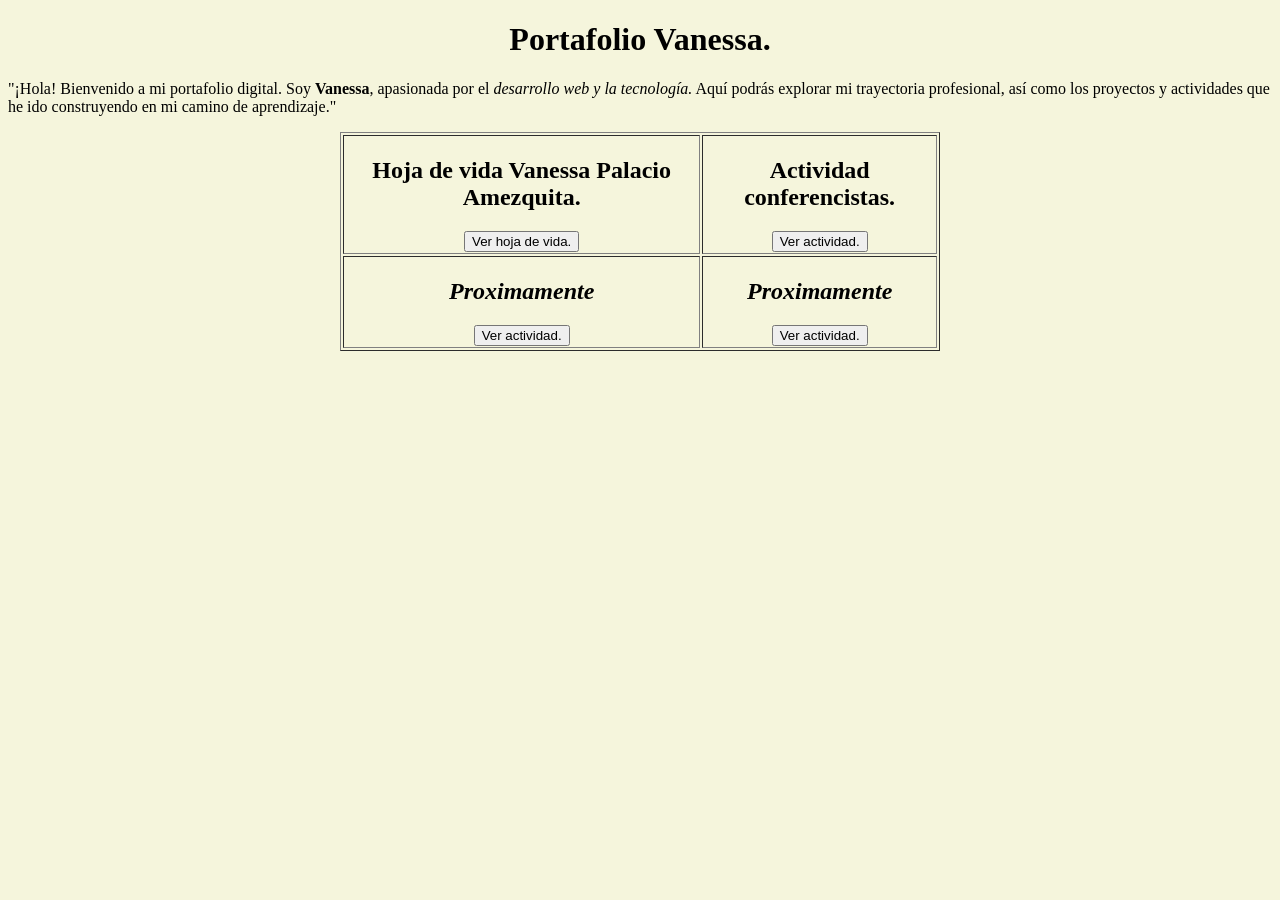
==== index.html @ 6fa64403 "feat: primer diseño portafolio" ====
<!DOCTYPE html>
<html lang="es">
<head>
    <meta charset="UTF-8">
    <meta name="viewport" content="width=device-width, initial-scale=1.0">
    <title>Portafolio</title>
</head>
<style>

</style>

<body style="background-color:beige;">
    <h1 style="text-align: center;">Portafolio Vanessa.</h1>
    <p>"¡Hola! Bienvenido a mi portafolio digital. Soy <strong>Vanessa</strong>, apasionada por el <em>desarrollo web y la tecnología.</em> Aquí podrás explorar mi trayectoria profesional, así como los proyectos y actividades que he ido construyendo en mi camino de aprendizaje."</p>
    
    <table border="1" align="center" style="width: 600px; text-align: center;">
        <tr>
            <td><h2>Hoja de vida Vanessa Palacio Amezquita.</h2><a href="file:///C:/Users/Acer/Desktop/hoja-de-vida/index.html"><button>Ver hoja de vida.</button></a></td>
            <td><h2>Actividad conferencistas.</h2><a href="https://vane-amez.github.io/Actividad-conferencistas/"><button>Ver actividad.</button></a></td>
        </tr>
        <tr>
            <td><h2><em>Proximamente</em></h2><a href=""><button>Ver actividad.</button></a></td>
            <td><h2><em>Proximamente</em></h2><a href=""><button>Ver actividad.</button></a></td>
        </tr>
    </table>

</body>
</html>
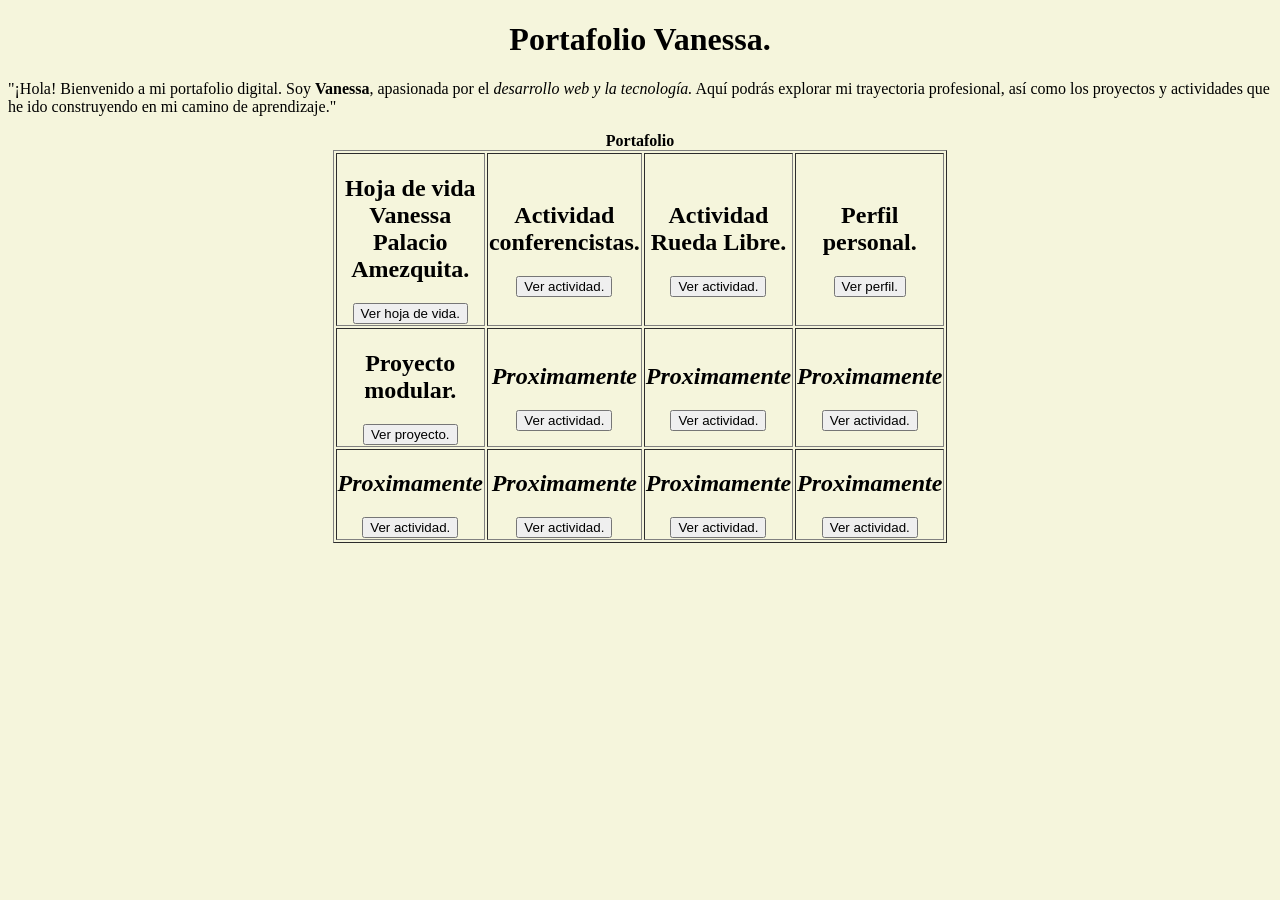
==== commit 7b790355: "feat: actualización items portafolio" ====
--- a/index.html
+++ b/index.html
@@ -14,11 +14,22 @@
     <p>"¡Hola! Bienvenido a mi portafolio digital. Soy <strong>Vanessa</strong>, apasionada por el <em>desarrollo web y la tecnología.</em> Aquí podrás explorar mi trayectoria profesional, así como los proyectos y actividades que he ido construyendo en mi camino de aprendizaje."</p>
     
     <table border="1" align="center" style="width: 600px; text-align: center;">
+        <caption><strong>Portafolio</strong></caption>
         <tr>
-            <td><h2>Hoja de vida Vanessa Palacio Amezquita.</h2><a href="file:///C:/Users/Acer/Desktop/hoja-de-vida/index.html"><button>Ver hoja de vida.</button></a></td>
+            <td><h2>Hoja de vida Vanessa Palacio Amezquita.</h2><a href="https://github.com/vane-amez/hoja-de-vida"><button>Ver hoja de vida.</button></a></td>
             <td><h2>Actividad conferencistas.</h2><a href="https://vane-amez.github.io/Actividad-conferencistas/"><button>Ver actividad.</button></a></td>
+            <td><h2>Actividad Rueda Libre.</h2><a href="https://github.com/vane-amez/rueda-libre"><button>Ver actividad.</button></a></td>
+            <td><h2>Perfil personal.</h2><a href="https://github.com/vane-amez/rueda-libre"><button>Ver perfil.</button></a></td>
         </tr>
         <tr>
+            <td><h2>Proyecto modular.</h2><a href="https://github.com/vane-amez/proyecto-modular"><button>Ver proyecto.</button></a></td>
+            <td><h2><em>Proximamente</em></h2><a href=""><button>Ver actividad.</button></a></td>
+            <td><h2><em>Proximamente</em></h2><a href=""><button>Ver actividad.</button></a></td>
+            <td><h2><em>Proximamente</em></h2><a href=""><button>Ver actividad.</button></a></td>
+        </tr>
+         <tr>
+            <td><h2><em>Proximamente</em></h2><a href=""><button>Ver actividad.</button></a></td>
+            <td><h2><em>Proximamente</em></h2><a href=""><button>Ver actividad.</button></a></td>
             <td><h2><em>Proximamente</em></h2><a href=""><button>Ver actividad.</button></a></td>
             <td><h2><em>Proximamente</em></h2><a href=""><button>Ver actividad.</button></a></td>
         </tr>
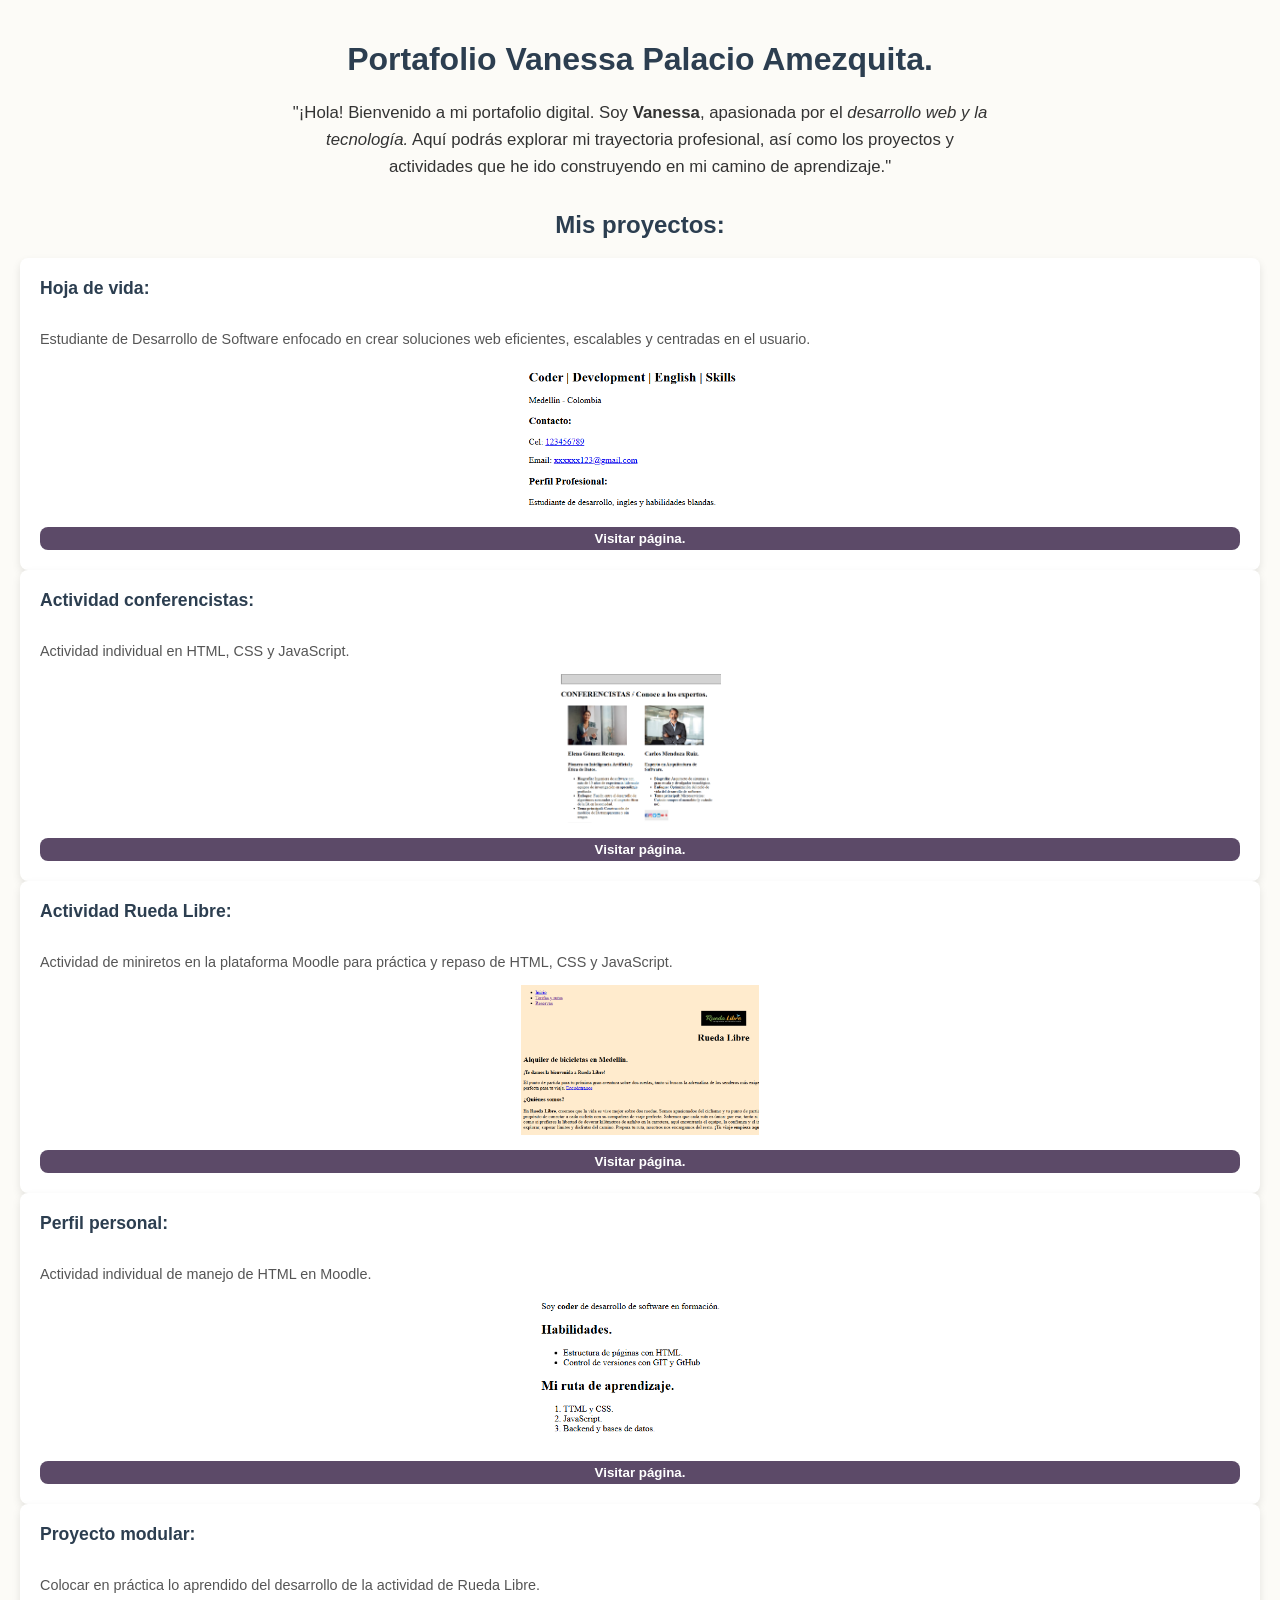
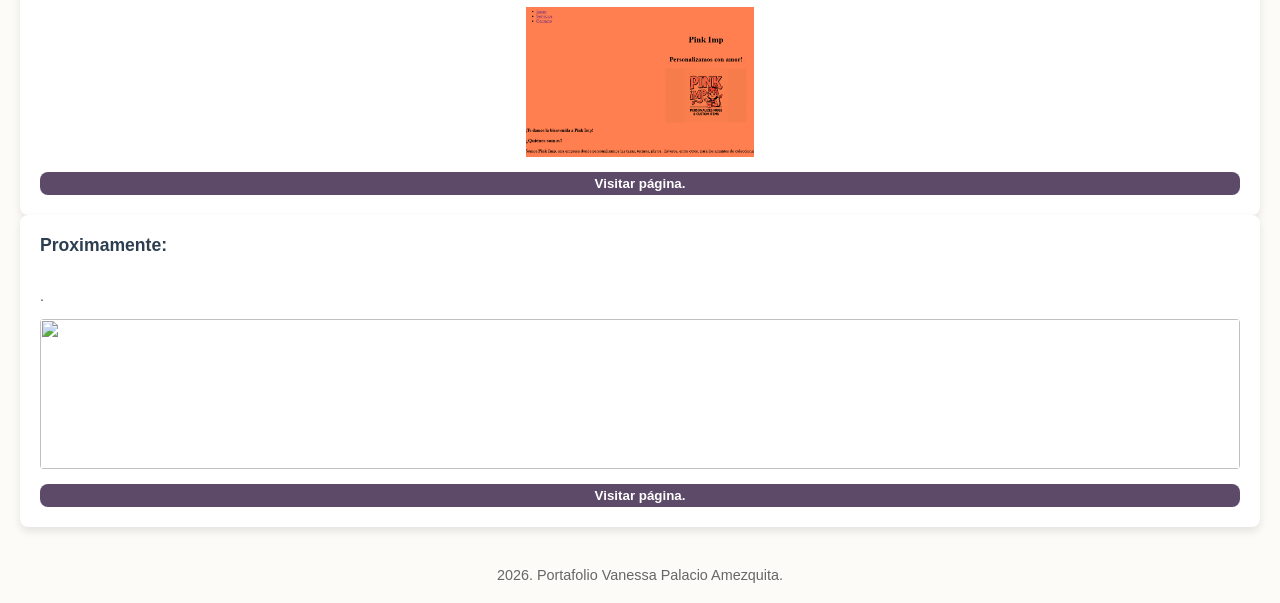
==== commit 633672f1: "feat: se cambia la tabla para incorporar adaptación tanto a pantallas de computadoras como a celular" ====
--- a/index.html
+++ b/index.html
@@ -4,36 +4,60 @@
     <meta charset="UTF-8">
     <meta name="viewport" content="width=device-width, initial-scale=1.0">
     <title>Portafolio</title>
+    <link rel="stylesheet" href="./styles.css">
 </head>
-<style>
 
-</style>
+<body>
+    <h1>Portafolio Vanessa Palacio Amezquita.</h1>
+    <p class="descripcion">"¡Hola! Bienvenido a mi portafolio digital. Soy <strong>Vanessa</strong>, apasionada por el <em>desarrollo web y la tecnología.</em> Aquí podrás explorar mi trayectoria profesional, así como los proyectos y actividades que he ido construyendo en mi camino de aprendizaje."</p>
+    <h2>Mis proyectos:</h2>
 
-<body style="background-color:beige;">
-    <h1 style="text-align: center;">Portafolio Vanessa.</h1>
-    <p>"¡Hola! Bienvenido a mi portafolio digital. Soy <strong>Vanessa</strong>, apasionada por el <em>desarrollo web y la tecnología.</em> Aquí podrás explorar mi trayectoria profesional, así como los proyectos y actividades que he ido construyendo en mi camino de aprendizaje."</p>
-    
-    <table border="1" align="center" style="width: 600px; text-align: center;">
-        <caption><strong>Portafolio</strong></caption>
-        <tr>
-            <td><h2>Hoja de vida Vanessa Palacio Amezquita.</h2><a href="https://github.com/vane-amez/hoja-de-vida"><button>Ver hoja de vida.</button></a></td>
-            <td><h2>Actividad conferencistas.</h2><a href="https://vane-amez.github.io/Actividad-conferencistas/"><button>Ver actividad.</button></a></td>
-            <td><h2>Actividad Rueda Libre.</h2><a href="https://github.com/vane-amez/rueda-libre"><button>Ver actividad.</button></a></td>
-            <td><h2>Perfil personal.</h2><a href="https://github.com/vane-amez/rueda-libre"><button>Ver perfil.</button></a></td>
-        </tr>
-        <tr>
-            <td><h2>Proyecto modular.</h2><a href="https://github.com/vane-amez/proyecto-modular"><button>Ver proyecto.</button></a></td>
-            <td><h2><em>Proximamente</em></h2><a href=""><button>Ver actividad.</button></a></td>
-            <td><h2><em>Proximamente</em></h2><a href=""><button>Ver actividad.</button></a></td>
-            <td><h2><em>Proximamente</em></h2><a href=""><button>Ver actividad.</button></a></td>
-        </tr>
-         <tr>
-            <td><h2><em>Proximamente</em></h2><a href=""><button>Ver actividad.</button></a></td>
-            <td><h2><em>Proximamente</em></h2><a href=""><button>Ver actividad.</button></a></td>
-            <td><h2><em>Proximamente</em></h2><a href=""><button>Ver actividad.</button></a></td>
-            <td><h2><em>Proximamente</em></h2><a href=""><button>Ver actividad.</button></a></td>
-        </tr>
-    </table>
+    <div class= "portafolio">
+
+        <div class="tarjeta">
+            <h3>Hoja de vida:</h3>
+            <p>Estudiante de Desarrollo de Software enfocado en crear soluciones web eficientes, escalables y centradas en el usuario.</p>
+            <img src="./img/hoja-de-vida.PNG" alt="hojadevida">
+            <a href="https://github.com/vane-amez/hoja-de-vida" target="_blank"><button>Visitar página.</button></a>
+        </div>
+
+        <div class="tarjeta">
+            <h3>Actividad conferencistas:</h3>
+            <p>Actividad individual en HTML, CSS y JavaScript.</p>
+            <img src="./img/conferencistas.PNG" alt="conferencistas">
+            <a href="https://vane-amez.github.io/Actividad-conferencistas/" target="_blank"><button>Visitar página.</button></a>
+        </div>
+        
+        <div class="tarjeta">
+            <h3>Actividad Rueda Libre:</h3>
+            <p>Actividad de miniretos en la plataforma Moodle para práctica y repaso de HTML, CSS y JavaScript.</p>
+            <img src="./img/rueda-libre.PNG" alt="ruedalibre">
+            <a href="https://github.com/vane-amez/rueda-libre" target="_blank"><button>Visitar página.</button></a>
+        </div>
+
+        <div class="tarjeta">
+            <h3>Perfil personal:</h3>
+            <p>Actividad individual de manejo de HTML en Moodle.</p>
+            <img src="./img/perfil.PNG" alt="perfil">
+            <a href="https://github.com/vane-amez/perfil-personal" target="_blank"><button>Visitar página.</button></a>
+        </div>
+
+        <div class="tarjeta">
+            <h3>Proyecto modular:</h3>
+            <p>Colocar en práctica lo aprendido del desarrollo de la actividad de Rueda Libre.</p>
+            <img src="./img/proyecto-modular.PNG" alt="proyecto">
+            <a href="https://github.com/vane-amez/proyecto-modular" target="_blank"><button>Visitar página.</button></a>
+        </div>
+
+        <div class="tarjeta">
+            <h3>Proximamente:</h3>
+            <p>.</p>
+            <img src="" alt="">
+            <a href="" target="_blank"><button>Visitar página.</button></a>
+        </div>
+
+    </div>
+    <footer>2026. Portafolio Vanessa Palacio Amezquita.</footer>
 
 </body>
 </html>
--- a/styles.css
+++ b/styles.css
@@ -0,0 +1,80 @@
+body {
+    background-color: #fcfbf7; 
+    font-family: Arial, sans-serif;
+    color: #333;
+    margin: 0;
+    padding: 20px;
+}
+h1 {
+    text-align: center;
+     color: #2c3e50;
+}
+h2 {
+    text-align: center;
+    color: #2c3e50;
+}
+.descripcion {
+    max-width: 700px;
+    margin: 0 auto 30px auto;
+    text-align: center;
+    line-height: 1.6;
+    font-size: 1.05rem;
+}
+.portfolio {
+    display: grid;
+    grid-template-columns: repeat(auto-fit, minmax(240px, 1fr));
+    gap: 20px;
+    max-width: 1100px;
+    margin: 0 auto;
+}
+.tarjeta {
+    background-color: white;
+    border-radius: 8px;
+    border: #5c4a68;
+    padding: 20px;
+    box-shadow: 0 4px 8px rgba(0, 0, 0, 0.1);
+    display: flex;
+    flex-direction: column;
+    justify-content: space-between;
+}
+.tarjeta h3 {
+    margin-top: 0;
+    font-size: 1.1rem;
+    color: #2c3e50;
+}
+.tarjeta p {
+    font-size: 0.9rem;
+    color: #555;
+    flex-grow: 1;
+}
+.tarjeta img {
+    width: 100%;
+    height: 150px;
+    object-fit: contain;
+    border-radius: 4px;
+    margin-bottom: 15px;
+}
+.tarjeta a {
+    text-decoration: none;
+    margin-top: auto;
+}
+.tarjeta button {
+    width: 100%;
+    background-color: #5c4a68;
+    color: white;
+    border: none;
+    padding: 4px;
+    border-radius: 8px;
+    cursor: pointer;
+    font-weight: bold;
+    transition: background 0.3s;
+}
+.tarjeta button:hover {
+    background-color: #2d3748;
+}
+footer {
+    text-align: center;
+    margin-top: 40px;
+    font-size: 0.9rem;
+    color: #666;
+}
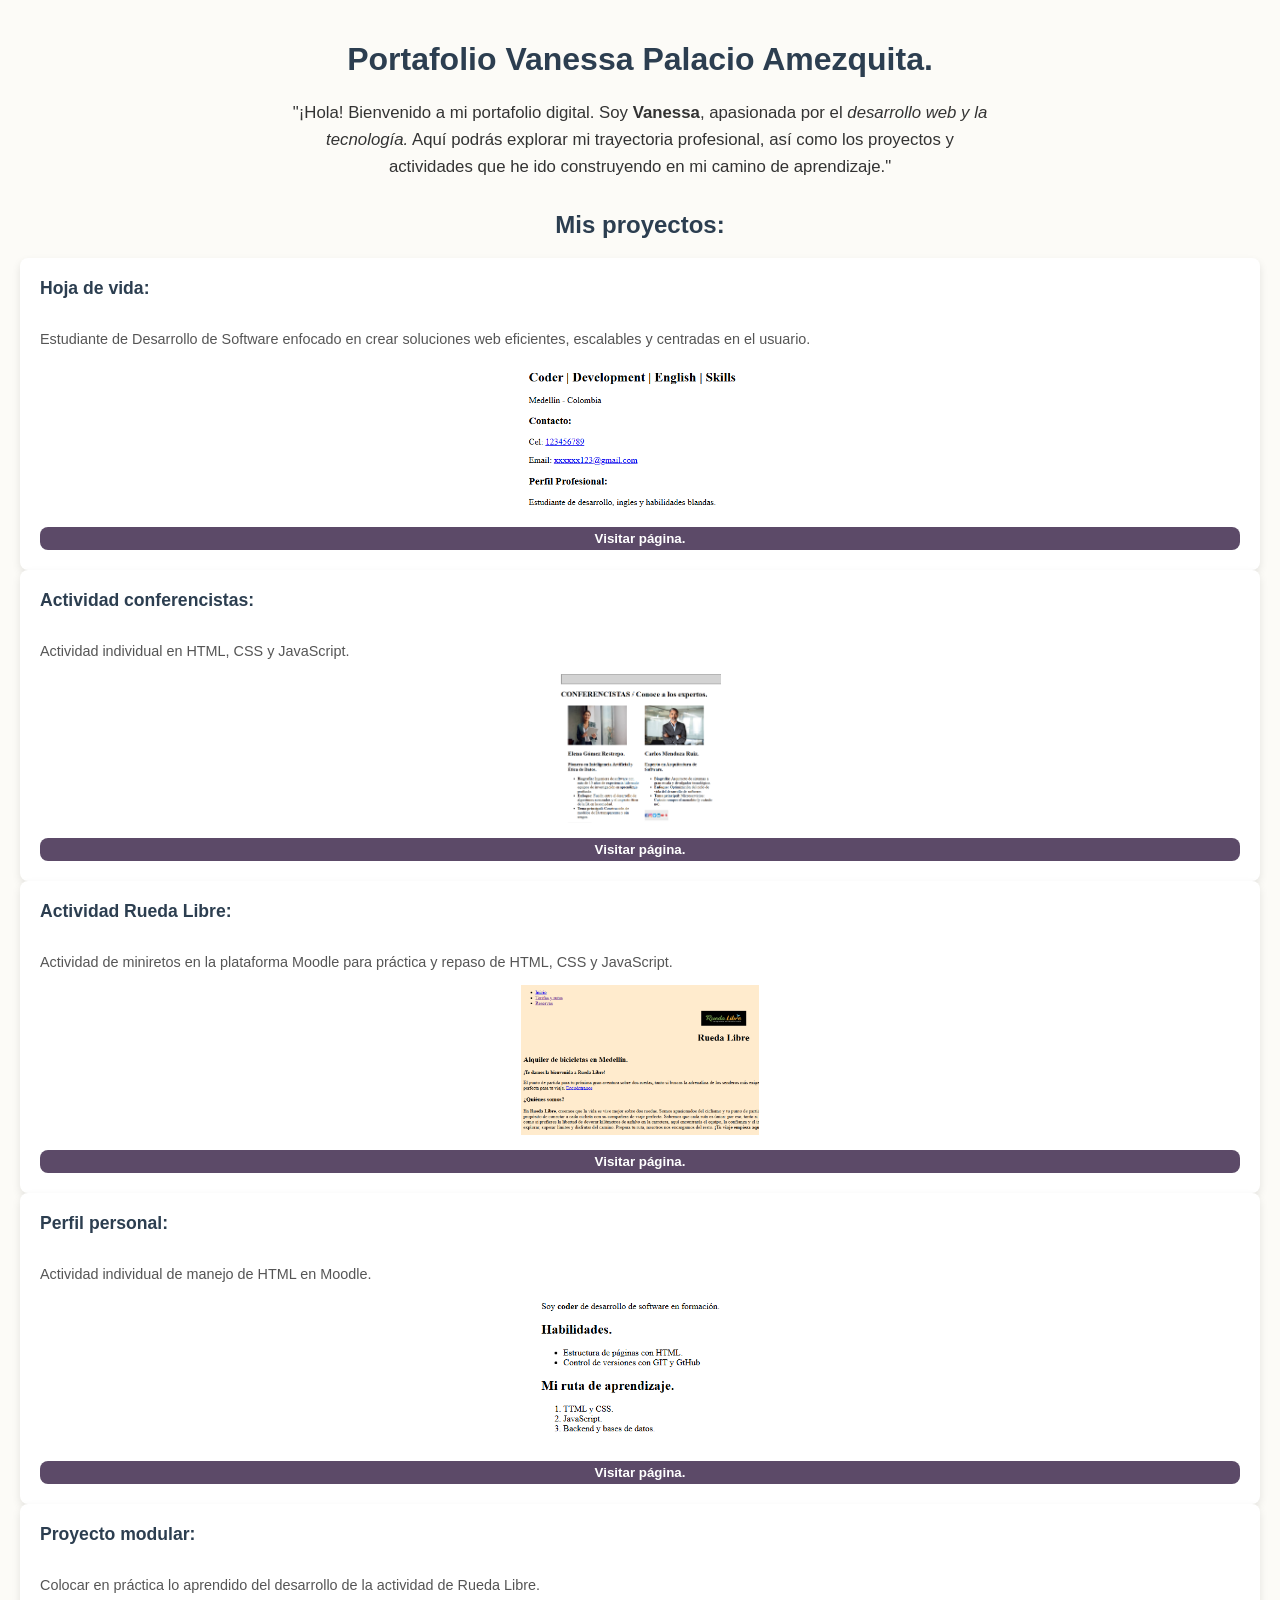
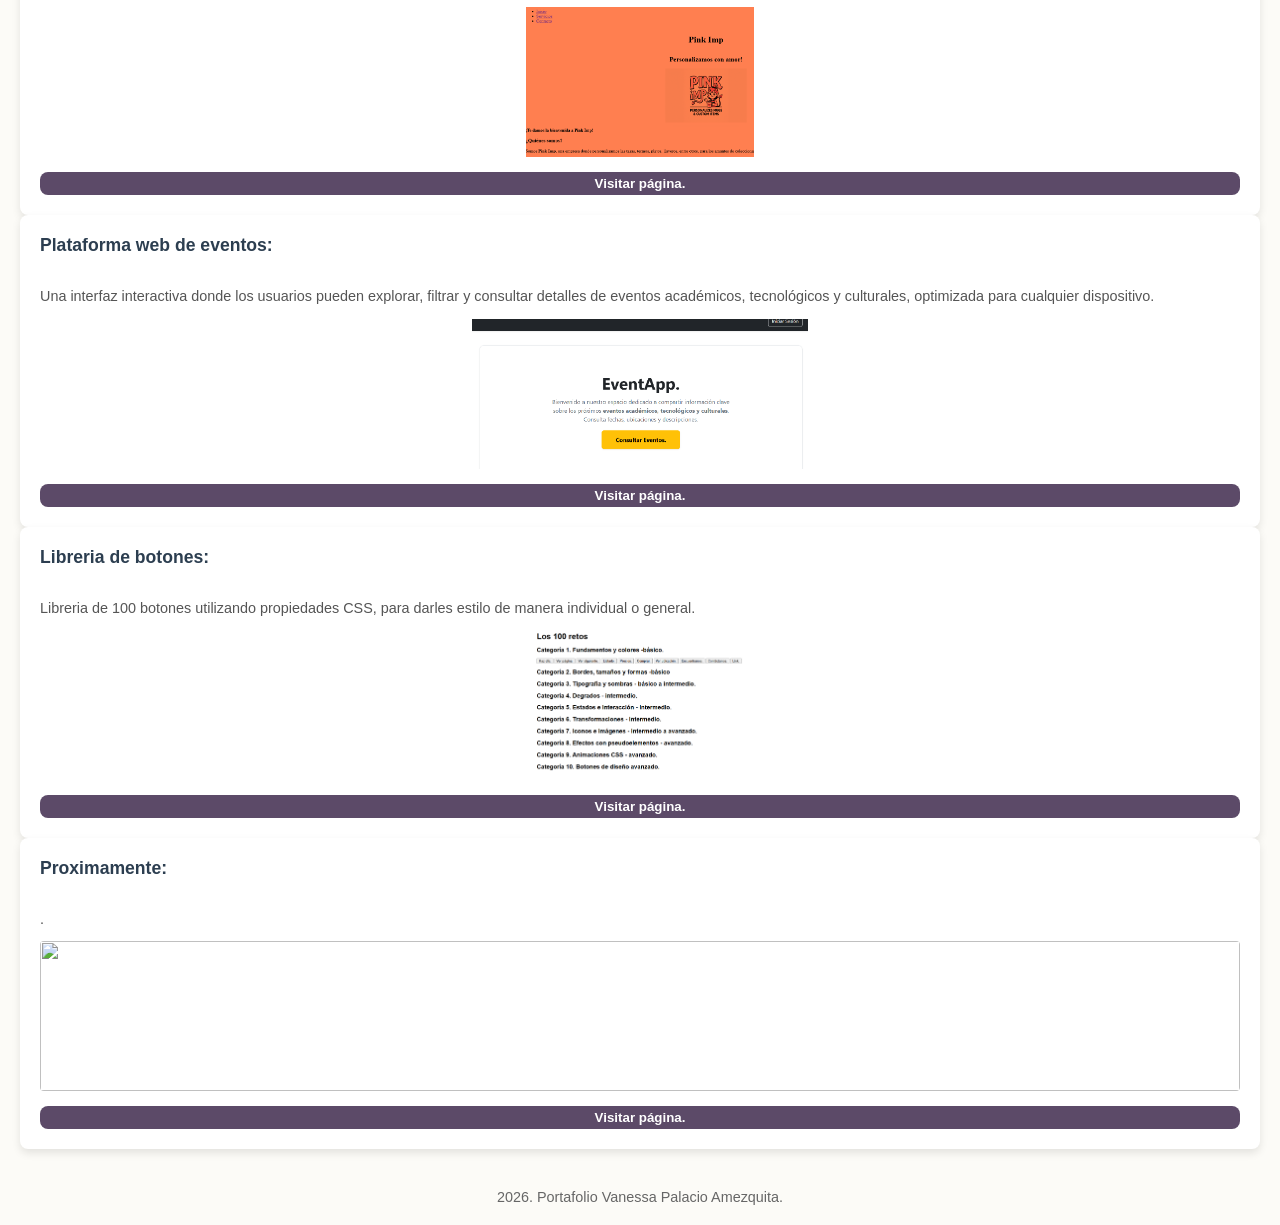
==== commit e311fbd1: "feat: se agrega la actividad plataforma web de eventos y la libreria de botones." ====
--- a/index.html
+++ b/index.html
@@ -17,36 +17,50 @@
         <div class="tarjeta">
             <h3>Hoja de vida:</h3>
             <p>Estudiante de Desarrollo de Software enfocado en crear soluciones web eficientes, escalables y centradas en el usuario.</p>
-            <img src="./img/hoja-de-vida.PNG" alt="hojadevida">
-            <a href="https://github.com/vane-amez/hoja-de-vida" target="_blank"><button>Visitar página.</button></a>
+            <img src="./img/hoja-de-vida.PNG" alt="foto hoja de vida">
+            <a href="https://vane-amez.github.io/hoja-de-vida/" target="_blank"><button>Visitar página.</button></a>
         </div>
 
         <div class="tarjeta">
             <h3>Actividad conferencistas:</h3>
             <p>Actividad individual en HTML, CSS y JavaScript.</p>
-            <img src="./img/conferencistas.PNG" alt="conferencistas">
+            <img src="./img/conferencistas.PNG" alt="foto actividad conferencistas">
             <a href="https://vane-amez.github.io/Actividad-conferencistas/" target="_blank"><button>Visitar página.</button></a>
         </div>
         
         <div class="tarjeta">
             <h3>Actividad Rueda Libre:</h3>
             <p>Actividad de miniretos en la plataforma Moodle para práctica y repaso de HTML, CSS y JavaScript.</p>
-            <img src="./img/rueda-libre.PNG" alt="ruedalibre">
-            <a href="https://github.com/vane-amez/rueda-libre" target="_blank"><button>Visitar página.</button></a>
+            <img src="./img/rueda-libre.PNG" alt="foto actividad rueda libre">
+            <a href="https://vane-amez.github.io/rueda-libre/" target="_blank"><button>Visitar página.</button></a>
         </div>
 
         <div class="tarjeta">
             <h3>Perfil personal:</h3>
             <p>Actividad individual de manejo de HTML en Moodle.</p>
-            <img src="./img/perfil.PNG" alt="perfil">
-            <a href="https://github.com/vane-amez/perfil-personal" target="_blank"><button>Visitar página.</button></a>
+            <img src="./img/perfil.PNG" alt="foto actividad mi perfil">
+            <a href="https://vane-amez.github.io/perfil-personal/" target="_blank"><button>Visitar página.</button></a>
         </div>
 
         <div class="tarjeta">
             <h3>Proyecto modular:</h3>
             <p>Colocar en práctica lo aprendido del desarrollo de la actividad de Rueda Libre.</p>
-            <img src="./img/proyecto-modular.PNG" alt="proyecto">
-            <a href="https://github.com/vane-amez/proyecto-modular" target="_blank"><button>Visitar página.</button></a>
+            <img src="./img/proyecto-modular.PNG" alt="foto proyecto modular">
+            <a href="https://vane-amez.github.io/proyecto-modular/" target="_blank"><button>Visitar página.</button></a>
+        </div>
+
+        <div class="tarjeta">
+            <h3>Plataforma web de eventos:</h3>
+            <p>Una interfaz interactiva donde los usuarios pueden explorar, filtrar y consultar detalles de eventos académicos, tecnológicos y culturales, optimizada para cualquier dispositivo.</p>
+            <img src="./img/plataforma-web-eventos.PNG" alt="foto plataforma web de eventos">
+            <a href="https://vane-amez.github.io/plataforma-web-de-eventos/" target="_blank"><button>Visitar página.</button></a>
+        </div>
+
+        <div class="tarjeta">
+            <h3>Libreria de botones:</h3>
+            <p>Libreria de 100 botones utilizando propiedades CSS, para darles estilo de manera individual o general.</p>
+            <img src="./img/botones.PNG" alt="foto actividad libreria de botones">
+            <a href="https://vane-amez.github.io/libreria-botones/" target="_blank"><button>Visitar página.</button></a>
         </div>
 
         <div class="tarjeta">
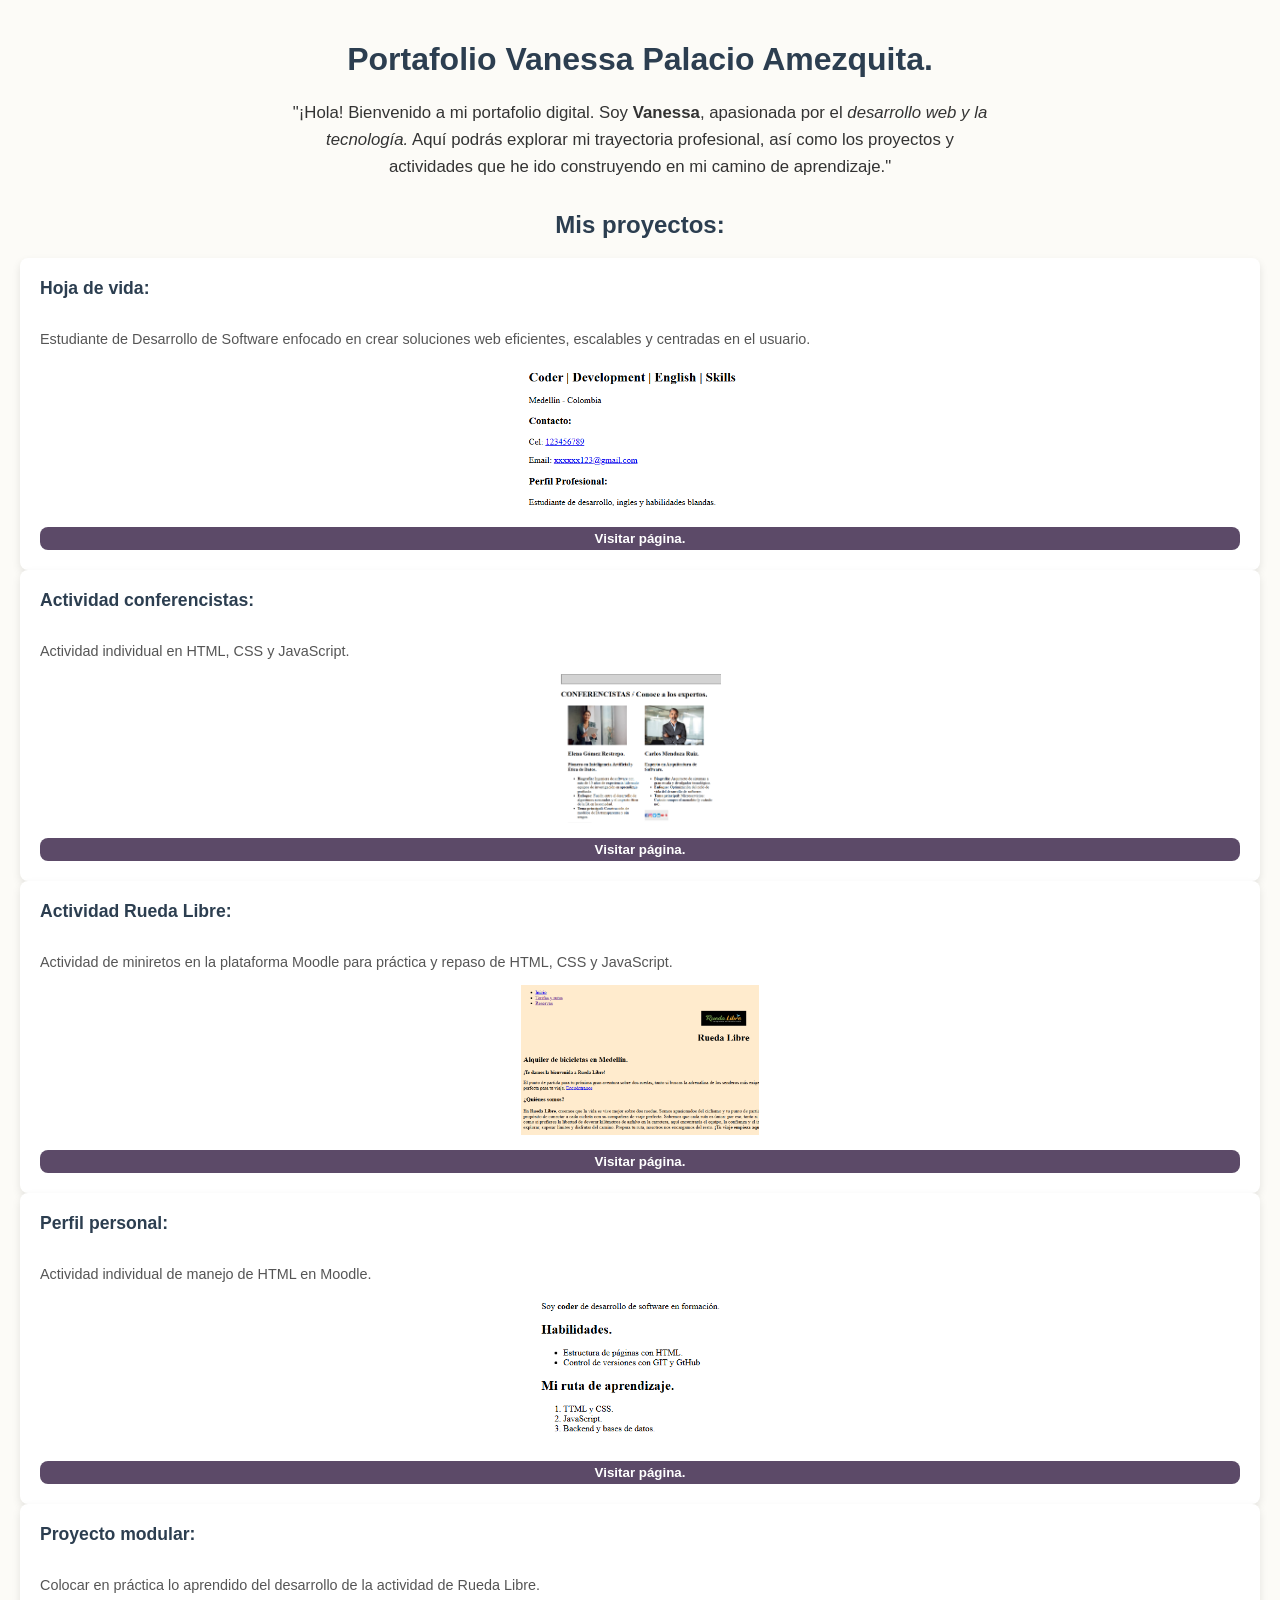
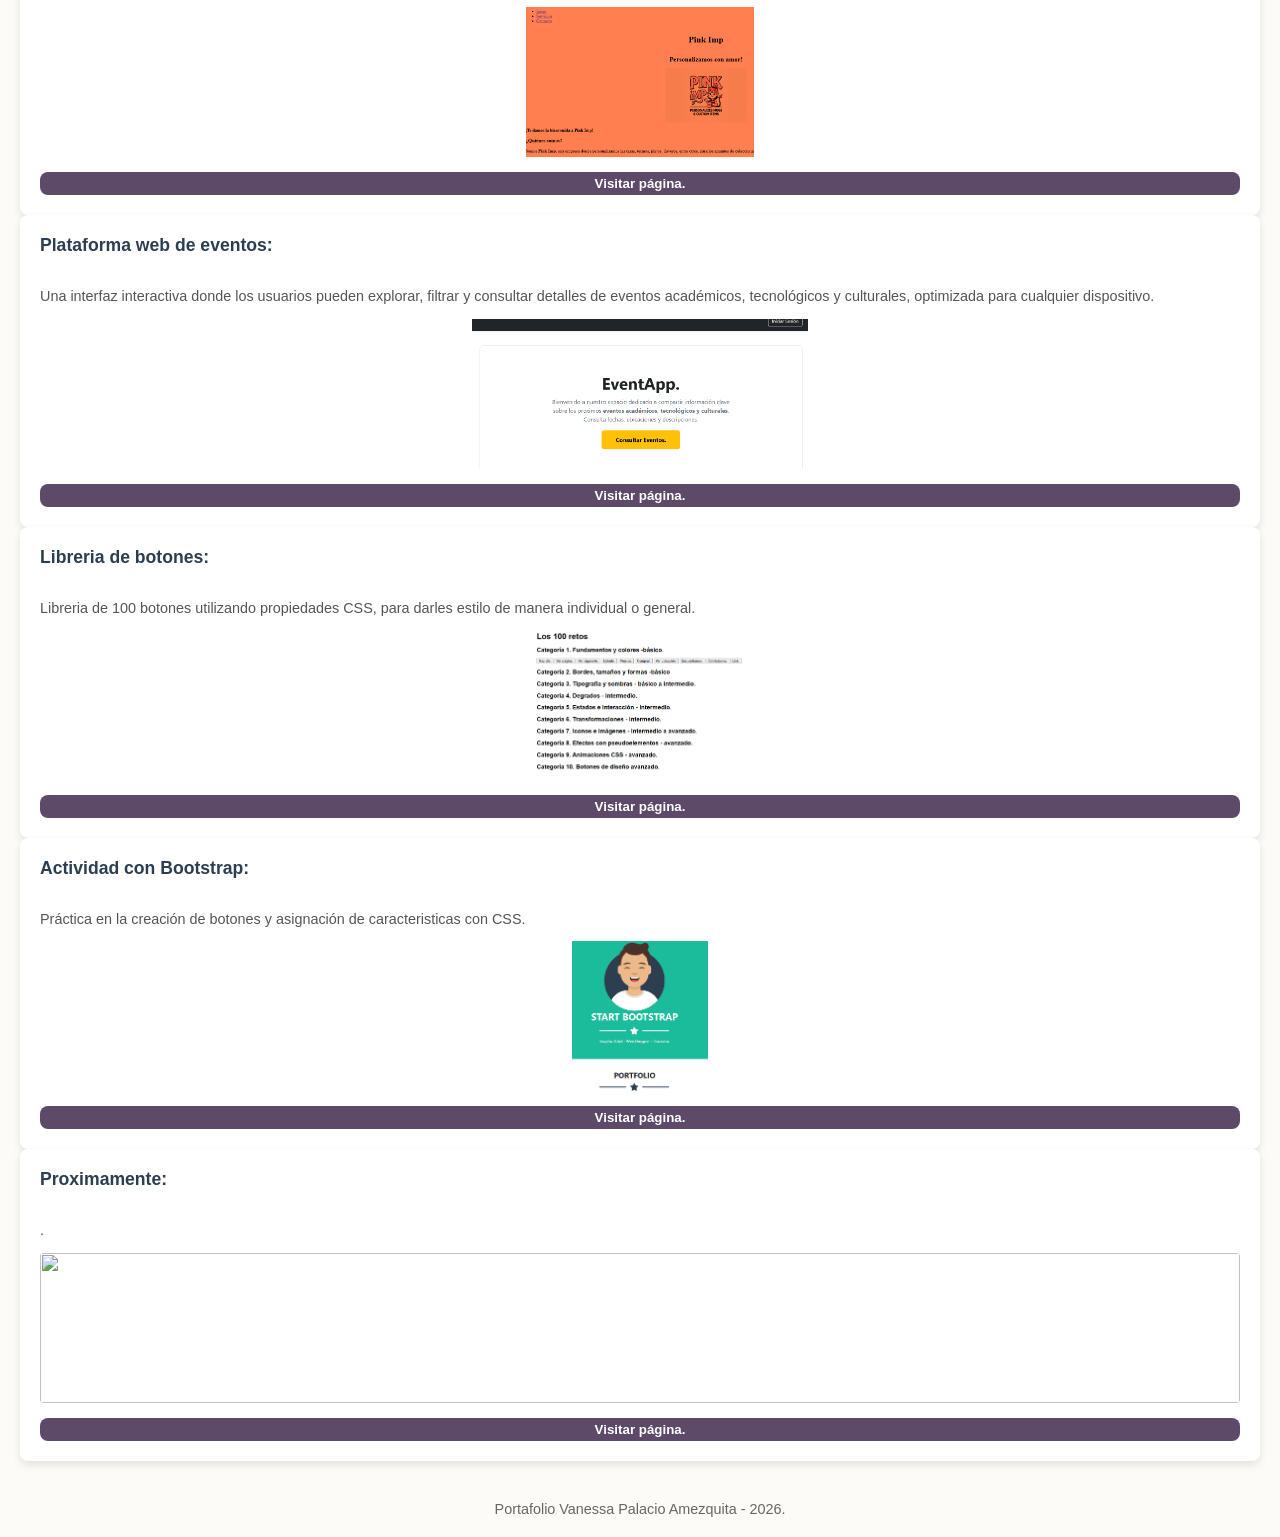
==== commit 4a33a227: "feat: actualización de actividades libreria de botones y bootstrap" ====
--- a/index.html
+++ b/index.html
@@ -1,5 +1,6 @@
 <!DOCTYPE html>
 <html lang="es">
+
 <head>
     <meta charset="UTF-8">
     <meta name="viewport" content="width=device-width, initial-scale=1.0">
@@ -8,70 +9,94 @@
 </head>
 
 <body>
-    <h1>Portafolio Vanessa Palacio Amezquita.</h1>
-    <p class="descripcion">"¡Hola! Bienvenido a mi portafolio digital. Soy <strong>Vanessa</strong>, apasionada por el <em>desarrollo web y la tecnología.</em> Aquí podrás explorar mi trayectoria profesional, así como los proyectos y actividades que he ido construyendo en mi camino de aprendizaje."</p>
-    <h2>Mis proyectos:</h2>
+    <header>
+        <h1>Portafolio Vanessa Palacio Amezquita.</h1>
+        <p class="descripcion">"¡Hola! Bienvenido a mi portafolio digital. Soy <strong>Vanessa</strong>, apasionada por
+            el <em>desarrollo web y la tecnología.</em> Aquí podrás explorar mi trayectoria profesional, así como los
+            proyectos y actividades que he ido construyendo en mi camino de aprendizaje."</p>
+        <h2>Mis proyectos:</h2>
+    </header>
 
-    <div class= "portafolio">
+    <main>
+        <div class="portafolio">
 
-        <div class="tarjeta">
-            <h3>Hoja de vida:</h3>
-            <p>Estudiante de Desarrollo de Software enfocado en crear soluciones web eficientes, escalables y centradas en el usuario.</p>
-            <img src="./img/hoja-de-vida.PNG" alt="foto hoja de vida">
-            <a href="https://vane-amez.github.io/hoja-de-vida/" target="_blank"><button>Visitar página.</button></a>
+            <div class="tarjeta">
+                <h3>Hoja de vida:</h3>
+                <p>Estudiante de Desarrollo de Software enfocado en crear soluciones web eficientes, escalables y
+                    centradas en el usuario.</p>
+                <img src="./img/hoja-de-vida.PNG" alt="">
+                <a href="https://vane-amez.github.io/hoja-de-vida/" target="_blank"><button>Visitar página.</button></a>
+            </div>
+
+            <div class="tarjeta">
+                <h3>Actividad conferencistas:</h3>
+                <p>Actividad individual en HTML, CSS y JavaScript.</p>
+                <img src="./img/conferencistas.PNG" alt="">
+                <a href="https://vane-amez.github.io/Actividad-conferencistas/" target="_blank"><button>Visitar
+                        página.</button></a>
+            </div>
+
+            <div class="tarjeta">
+                <h3>Actividad Rueda Libre:</h3>
+                <p>Actividad de miniretos en la plataforma Moodle para práctica y repaso de HTML, CSS y JavaScript.</p>
+                <img src="./img/rueda-libre.PNG" alt="">
+                <a href="https://vane-amez.github.io/rueda-libre/" target="_blank"><button>Visitar página.</button></a>
+            </div>
+
+            <div class="tarjeta">
+                <h3>Perfil personal:</h3>
+                <p>Actividad individual de manejo de HTML en Moodle.</p>
+                <img src="./img/perfil.PNG" alt="">
+                <a href="https://vane-amez.github.io/perfil-personal/" target="_blank"><button>Visitar
+                        página.</button></a>
+            </div>
+
+            <div class="tarjeta">
+                <h3>Proyecto modular:</h3>
+                <p>Colocar en práctica lo aprendido del desarrollo de la actividad de Rueda Libre.</p>
+                <img src="./img/proyecto-modular.PNG" alt="">
+                <a href="https://vane-amez.github.io/proyecto-modular/" target="_blank"><button>Visitar
+                        página.</button></a>
+            </div>
+
+            <div class="tarjeta">
+                <h3>Plataforma web de eventos:</h3>
+                <p>Una interfaz interactiva donde los usuarios pueden explorar, filtrar y consultar detalles de eventos
+                    académicos, tecnológicos y culturales, optimizada para cualquier dispositivo.</p>
+                <img src="./img/plataforma-web-eventos.PNG" alt="">
+                <a href="https://vane-amez.github.io/plataforma-web-de-eventos/" target="_blank"><button>Visitar
+                        página.</button></a>
+            </div>
+
+            <div class="tarjeta">
+                <h3>Libreria de botones:</h3>
+                <p>Libreria de 100 botones utilizando propiedades CSS, para darles estilo de manera individual o
+                    general.</p>
+                <img src="./img/botones.PNG" alt="">
+                <a href="https://vane-amez.github.io/libreria-botones/" target="_blank"><button>Visitar
+                        página.</button></a>
+            </div>
+
+            <div class="tarjeta">
+                <h3>Actividad con Bootstrap:</h3>
+                <p>Práctica en la creación de botones y asignación de caracteristicas con CSS.</p>
+                <img src="./img/actividad-bootstrap.PNG" alt="">
+                <a href="https://vane-amez.github.io/actividad-bootstrap/" target="_blank"><button>Visitar
+                        página.</button></a>
+            </div>
+
+            <div class="tarjeta">
+                <h3>Proximamente:</h3>
+                <p>.</p>
+                <img src="" alt="">
+                <a href="" target="_blank"><button>Visitar página.</button></a>
+            </div>
+
         </div>
+    </main>
 
-        <div class="tarjeta">
-            <h3>Actividad conferencistas:</h3>
-            <p>Actividad individual en HTML, CSS y JavaScript.</p>
-            <img src="./img/conferencistas.PNG" alt="foto actividad conferencistas">
-            <a href="https://vane-amez.github.io/Actividad-conferencistas/" target="_blank"><button>Visitar página.</button></a>
-        </div>
-        
-        <div class="tarjeta">
-            <h3>Actividad Rueda Libre:</h3>
-            <p>Actividad de miniretos en la plataforma Moodle para práctica y repaso de HTML, CSS y JavaScript.</p>
-            <img src="./img/rueda-libre.PNG" alt="foto actividad rueda libre">
-            <a href="https://vane-amez.github.io/rueda-libre/" target="_blank"><button>Visitar página.</button></a>
-        </div>
-
-        <div class="tarjeta">
-            <h3>Perfil personal:</h3>
-            <p>Actividad individual de manejo de HTML en Moodle.</p>
-            <img src="./img/perfil.PNG" alt="foto actividad mi perfil">
-            <a href="https://vane-amez.github.io/perfil-personal/" target="_blank"><button>Visitar página.</button></a>
-        </div>
-
-        <div class="tarjeta">
-            <h3>Proyecto modular:</h3>
-            <p>Colocar en práctica lo aprendido del desarrollo de la actividad de Rueda Libre.</p>
-            <img src="./img/proyecto-modular.PNG" alt="foto proyecto modular">
-            <a href="https://vane-amez.github.io/proyecto-modular/" target="_blank"><button>Visitar página.</button></a>
-        </div>
-
-        <div class="tarjeta">
-            <h3>Plataforma web de eventos:</h3>
-            <p>Una interfaz interactiva donde los usuarios pueden explorar, filtrar y consultar detalles de eventos académicos, tecnológicos y culturales, optimizada para cualquier dispositivo.</p>
-            <img src="./img/plataforma-web-eventos.PNG" alt="foto plataforma web de eventos">
-            <a href="https://vane-amez.github.io/plataforma-web-de-eventos/" target="_blank"><button>Visitar página.</button></a>
-        </div>
-
-        <div class="tarjeta">
-            <h3>Libreria de botones:</h3>
-            <p>Libreria de 100 botones utilizando propiedades CSS, para darles estilo de manera individual o general.</p>
-            <img src="./img/botones.PNG" alt="foto actividad libreria de botones">
-            <a href="https://vane-amez.github.io/libreria-botones/" target="_blank"><button>Visitar página.</button></a>
-        </div>
-
-        <div class="tarjeta">
-            <h3>Proximamente:</h3>
-            <p>.</p>
-            <img src="" alt="">
-            <a href="" target="_blank"><button>Visitar página.</button></a>
-        </div>
-
-    </div>
-    <footer>2026. Portafolio Vanessa Palacio Amezquita.</footer>
+    <footer>Portafolio Vanessa Palacio Amezquita - 2026.</footer>
 
 </body>
+
 </html>
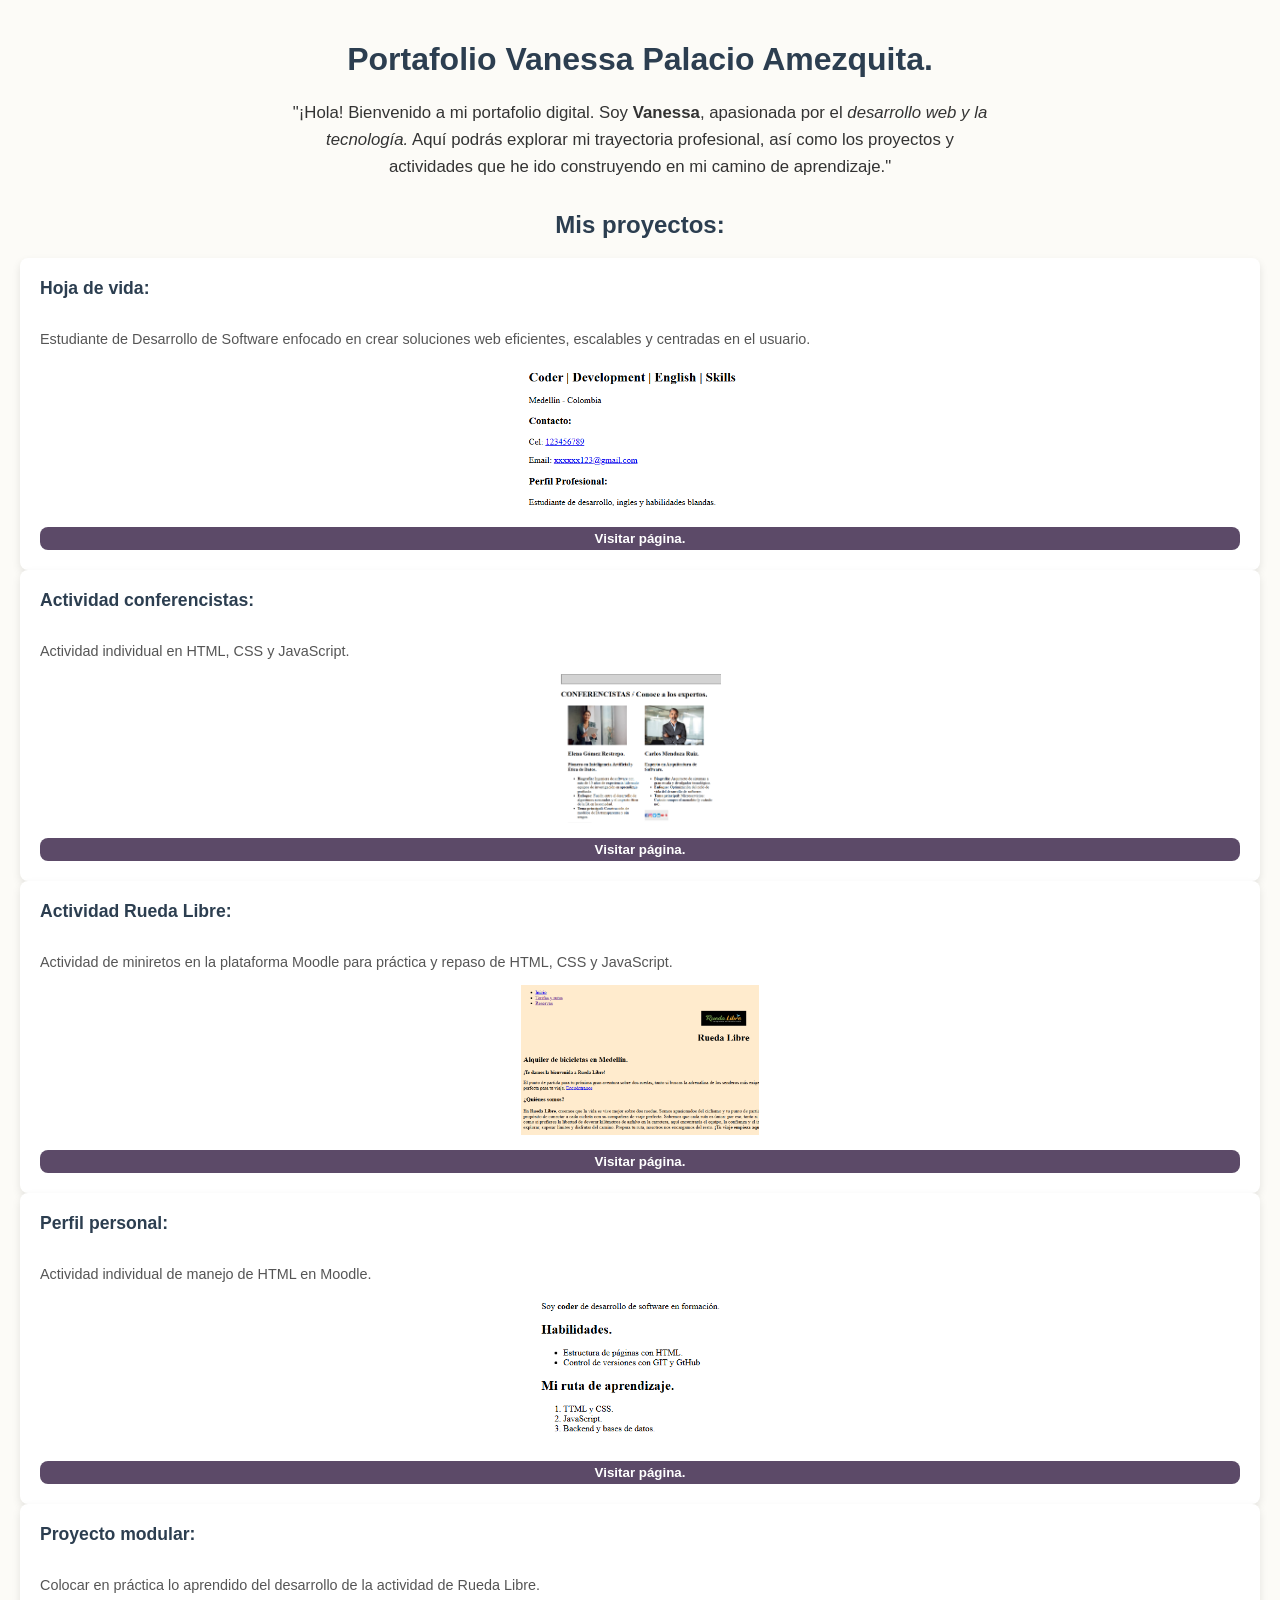
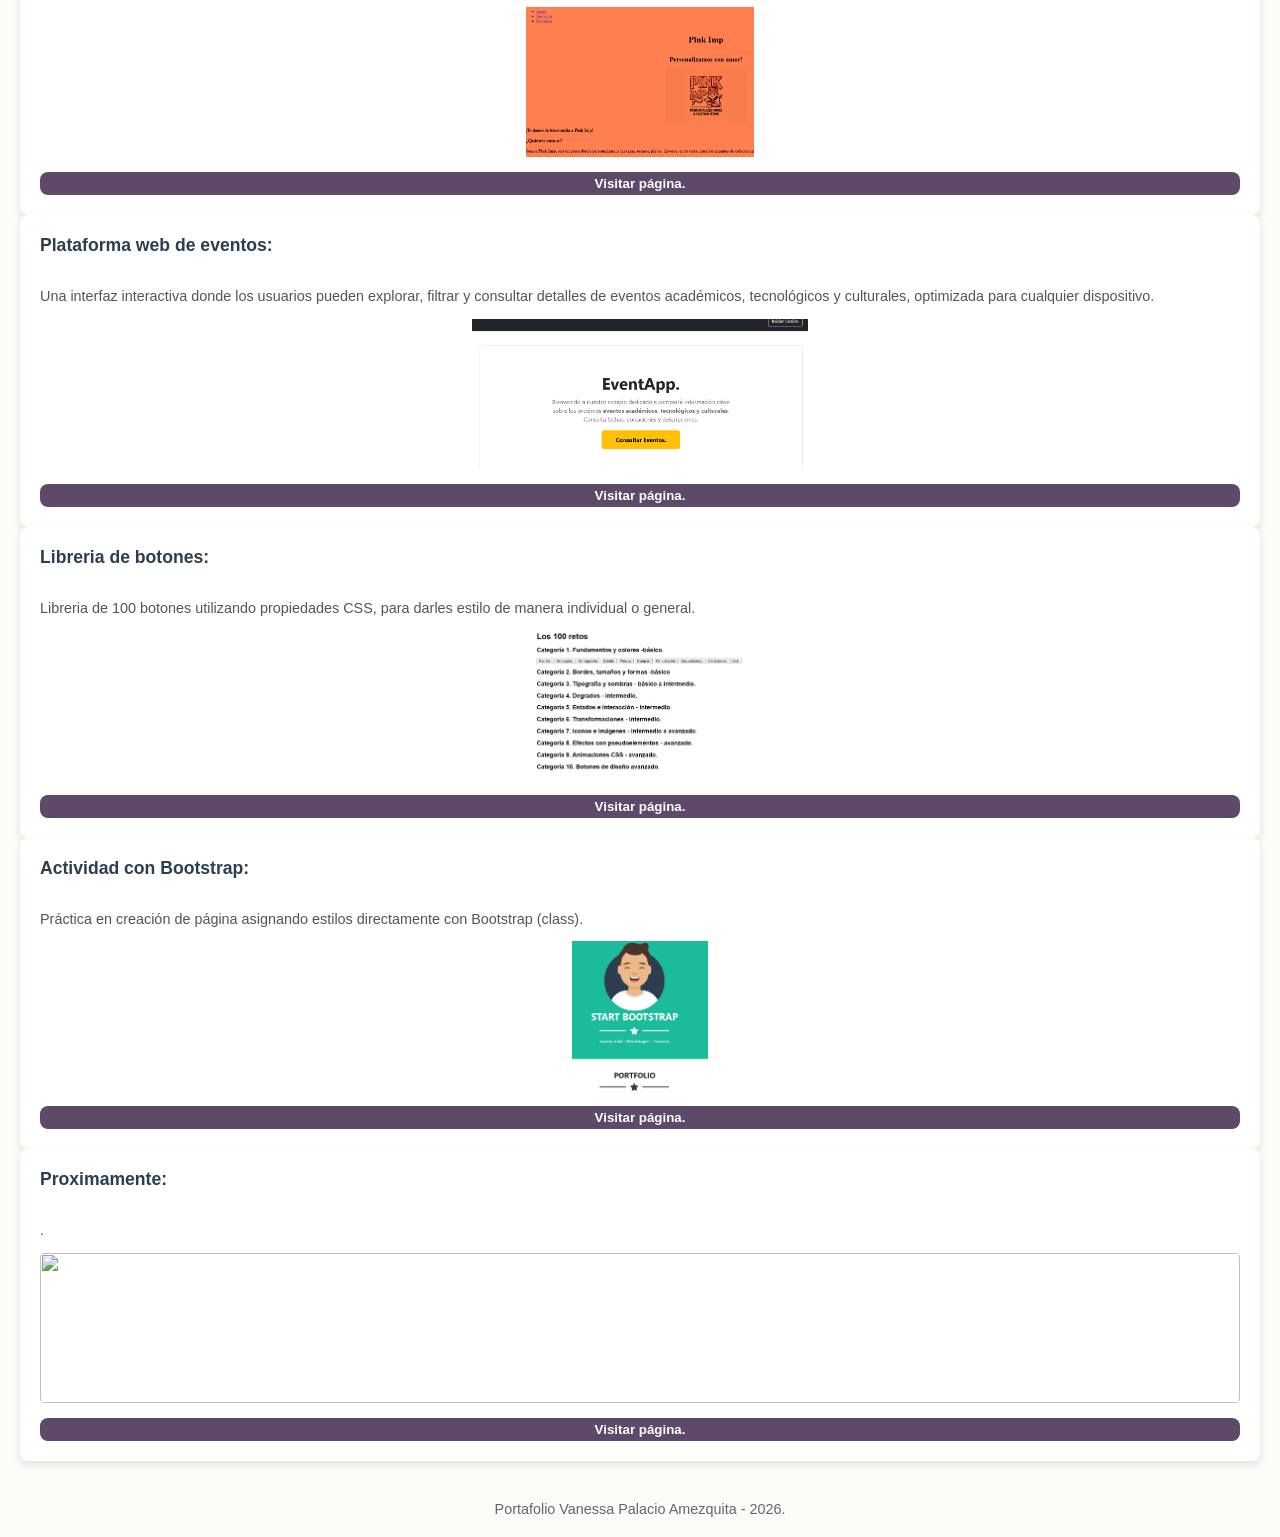
==== commit 63940830: "fix: corregir actividad de bootstrap" ====
--- a/index.html
+++ b/index.html
@@ -79,7 +79,7 @@
 
             <div class="tarjeta">
                 <h3>Actividad con Bootstrap:</h3>
-                <p>Práctica en la creación de botones y asignación de caracteristicas con CSS.</p>
+                <p>Práctica en creación de página asignando estilos directamente con Bootstrap (class).</p>
                 <img src="./img/actividad-bootstrap.PNG" alt="">
                 <a href="https://vane-amez.github.io/actividad-bootstrap/" target="_blank"><button>Visitar
                         página.</button></a>
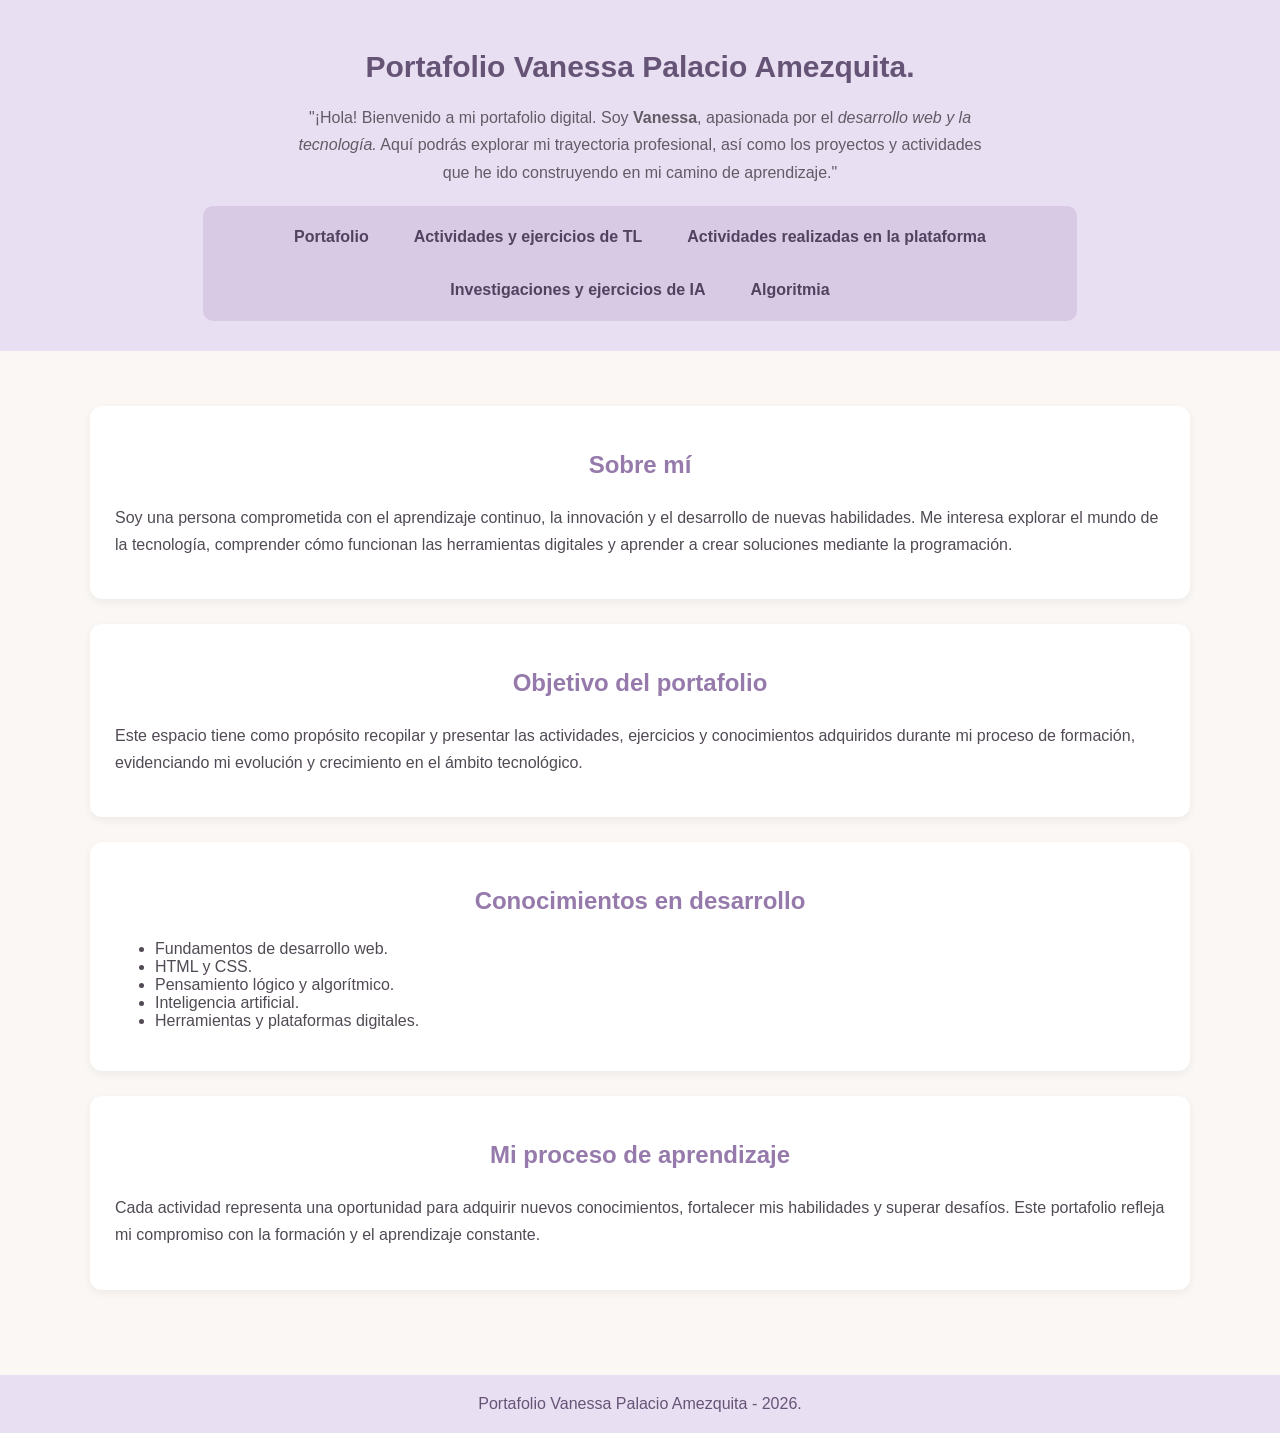
==== commit 6c072408: "feat: rediseño de portafolio, y se crea el nav para navegar en diferentes páginas" ====
--- a/index.html
+++ b/index.html
@@ -4,7 +4,7 @@
 <head>
     <meta charset="UTF-8">
     <meta name="viewport" content="width=device-width, initial-scale=1.0">
-    <title>Portafolio</title>
+    <title>Portafolio | Vanessa Palacio Amezquita</title>
     <link rel="stylesheet" href="./styles.css">
 </head>
 
@@ -14,85 +14,50 @@
         <p class="descripcion">"¡Hola! Bienvenido a mi portafolio digital. Soy <strong>Vanessa</strong>, apasionada por
             el <em>desarrollo web y la tecnología.</em> Aquí podrás explorar mi trayectoria profesional, así como los
             proyectos y actividades que he ido construyendo en mi camino de aprendizaje."</p>
-        <h2>Mis proyectos:</h2>
+
+        <nav>
+            <ul id="menu">
+                <li><a href="./index.html">Portafolio</a></li>
+                <li><a href="./paginas/tl.html">Actividades y ejercicios de TL</a></li>
+                <li><a href="./paginas/moodle.html">Actividades realizadas en la plataforma</a></li>
+                <li><a href="./paginas/ia.html">Investigaciones y ejercicios de IA</a></li>
+                <li><a href="./paginas/algoritmia.html">Algoritmia</a></li>
+            </ul>
+        </nav>
     </header>
 
     <main>
-        <div class="portafolio">
+        <section id="sobre-mi">
+            <h2>Sobre mí</h2>
+            <p>Soy una persona comprometida con el aprendizaje continuo, la innovación y el desarrollo de nuevas
+                habilidades. Me interesa explorar el mundo de la tecnología, comprender cómo funcionan las herramientas
+                digitales y aprender a crear soluciones mediante la programación.</p>
+        </section>
 
-            <div class="tarjeta">
-                <h3>Hoja de vida:</h3>
-                <p>Estudiante de Desarrollo de Software enfocado en crear soluciones web eficientes, escalables y
-                    centradas en el usuario.</p>
-                <img src="./img/hoja-de-vida.PNG" alt="">
-                <a href="https://vane-amez.github.io/hoja-de-vida/" target="_blank"><button>Visitar página.</button></a>
-            </div>
+        <section id="objetivo">
+            <h2>Objetivo del portafolio</h2>
+            <p>Este espacio tiene como propósito recopilar y presentar las actividades, ejercicios y conocimientos
+                adquiridos durante mi proceso de formación, evidenciando mi evolución y crecimiento en el ámbito
+                tecnológico.</p>
+        </section>
 
-            <div class="tarjeta">
-                <h3>Actividad conferencistas:</h3>
-                <p>Actividad individual en HTML, CSS y JavaScript.</p>
-                <img src="./img/conferencistas.PNG" alt="">
-                <a href="https://vane-amez.github.io/Actividad-conferencistas/" target="_blank"><button>Visitar
-                        página.</button></a>
-            </div>
+        <section id="conocimientos">
+            <h2>Conocimientos en desarrollo</h2>
+            <ul>
+                <li>Fundamentos de desarrollo web.</li>
+                <li>HTML y CSS.</li>
+                <li>Pensamiento lógico y algorítmico.</li>
+                <li>Inteligencia artificial.</li>
+                <li>Herramientas y plataformas digitales.</li>
+            </ul>
+        </section>
 
-            <div class="tarjeta">
-                <h3>Actividad Rueda Libre:</h3>
-                <p>Actividad de miniretos en la plataforma Moodle para práctica y repaso de HTML, CSS y JavaScript.</p>
-                <img src="./img/rueda-libre.PNG" alt="">
-                <a href="https://vane-amez.github.io/rueda-libre/" target="_blank"><button>Visitar página.</button></a>
-            </div>
-
-            <div class="tarjeta">
-                <h3>Perfil personal:</h3>
-                <p>Actividad individual de manejo de HTML en Moodle.</p>
-                <img src="./img/perfil.PNG" alt="">
-                <a href="https://vane-amez.github.io/perfil-personal/" target="_blank"><button>Visitar
-                        página.</button></a>
-            </div>
-
-            <div class="tarjeta">
-                <h3>Proyecto modular:</h3>
-                <p>Colocar en práctica lo aprendido del desarrollo de la actividad de Rueda Libre.</p>
-                <img src="./img/proyecto-modular.PNG" alt="">
-                <a href="https://vane-amez.github.io/proyecto-modular/" target="_blank"><button>Visitar
-                        página.</button></a>
-            </div>
-
-            <div class="tarjeta">
-                <h3>Plataforma web de eventos:</h3>
-                <p>Una interfaz interactiva donde los usuarios pueden explorar, filtrar y consultar detalles de eventos
-                    académicos, tecnológicos y culturales, optimizada para cualquier dispositivo.</p>
-                <img src="./img/plataforma-web-eventos.PNG" alt="">
-                <a href="https://vane-amez.github.io/plataforma-web-de-eventos/" target="_blank"><button>Visitar
-                        página.</button></a>
-            </div>
-
-            <div class="tarjeta">
-                <h3>Libreria de botones:</h3>
-                <p>Libreria de 100 botones utilizando propiedades CSS, para darles estilo de manera individual o
-                    general.</p>
-                <img src="./img/botones.PNG" alt="">
-                <a href="https://vane-amez.github.io/libreria-botones/" target="_blank"><button>Visitar
-                        página.</button></a>
-            </div>
-
-            <div class="tarjeta">
-                <h3>Actividad con Bootstrap:</h3>
-                <p>Práctica en creación de página asignando estilos directamente con Bootstrap (class).</p>
-                <img src="./img/actividad-bootstrap.PNG" alt="">
-                <a href="https://vane-amez.github.io/actividad-bootstrap/" target="_blank"><button>Visitar
-                        página.</button></a>
-            </div>
-
-            <div class="tarjeta">
-                <h3>Proximamente:</h3>
-                <p>.</p>
-                <img src="" alt="">
-                <a href="" target="_blank"><button>Visitar página.</button></a>
-            </div>
-
-        </div>
+        <section id="aprendizaje">
+            <h2>Mi proceso de aprendizaje</h2>
+            <p>Cada actividad representa una oportunidad para adquirir nuevos conocimientos, fortalecer mis habilidades
+                y superar desafíos. Este portafolio refleja mi compromiso con la formación y el aprendizaje constante.
+            </p>
+        </section>
     </main>
 
     <footer>Portafolio Vanessa Palacio Amezquita - 2026.</footer>
--- a/styles.css
+++ b/styles.css
@@ -1,25 +1,92 @@
 body {
-    background-color: #fcfbf7; 
+    background-color: #FAF7F5;
     font-family: Arial, sans-serif;
-    color: #333;
+    color: #514A54;
     margin: 0;
+    padding: 0;
+}
+
+header {
+    background-color: #E9DFF2;
+    padding: 30px 20px;
+    text-align: center;
+}
+
+h1 {
+    color: #665477;
+    font-size: 30px;
+}
+
+.descripcion {
+    max-width: 700px;
+    margin: 20px auto;
+    line-height: 1.7;
+    font-size: 16px;
+    color: #625B66;
+}
+
+nav {
+    background-color: #D8C9E5;
+    padding: 12px;
+    border-radius: 10px;
+    max-width: 850px;
+    margin: 0 auto;
+}
+
+#menu {
+    display: flex;
+    flex-direction: row;
+    justify-content: center;
+    align-items: center;
+    gap: 15px;
+    list-style: none;
+    padding: 0;
+    margin: 0;
+    flex-wrap: wrap;
+}
+
+#menu li a {
+    text-decoration: none;
+    color: #51435F;
+    font-weight: bold;
+    padding: 10px 15px;
+    display: block;
+    border-radius: 8px;
+}
+
+#menu li a:hover {
+    background-color: #F8EDF2;
+    color: #A47794;
+}
+
+main {
+    max-width: 1100px;
+    margin: 35px auto;
     padding: 20px;
 }
-h1 {
-    text-align: center;
-     color: #2c3e50;
-}
+
 h2 {
     text-align: center;
-    color: #2c3e50;
+    color: #957AAB;
+    margin-bottom: 25px;
 }
-.descripcion {
-    max-width: 700px;
-    margin: 0 auto 30px auto;
-    text-align: center;
-    line-height: 1.6;
-    font-size: 1.05rem;
+
+h3 {
+    color: #957AAB;
 }
+
+section {
+    background-color: white;
+    padding: 25px;
+    margin-bottom: 25px;
+    border-radius: 12px;
+    box-shadow: 0 3px 8px rgba(0, 0, 0, 0.06);
+}
+
+section p {
+    line-height: 1.7;
+}
+
 .portfolio {
     display: grid;
     grid-template-columns: repeat(auto-fit, minmax(240px, 1fr));
@@ -27,54 +94,102 @@
     max-width: 1100px;
     margin: 0 auto;
 }
+
 .tarjeta {
     background-color: white;
-    border-radius: 8px;
-    border: #5c4a68;
+    border-radius: 12px;
+    border: 1px solid #E9DFF2;
     padding: 20px;
-    box-shadow: 0 4px 8px rgba(0, 0, 0, 0.1);
+    box-shadow: 0 3px 8px rgba(0, 0, 0, 0.07);
     display: flex;
     flex-direction: column;
-    justify-content: space-between;
 }
+
 .tarjeta h3 {
-    margin-top: 0;
-    font-size: 1.1rem;
-    color: #2c3e50;
+    color: #957AAB;
 }
+
 .tarjeta p {
-    font-size: 0.9rem;
-    color: #555;
+    color: #625B66;
+    font-size: 15px;
     flex-grow: 1;
 }
+
 .tarjeta img {
     width: 100%;
     height: 150px;
     object-fit: contain;
-    border-radius: 4px;
     margin-bottom: 15px;
 }
+
 .tarjeta a {
     text-decoration: none;
     margin-top: auto;
 }
+
 .tarjeta button {
     width: 100%;
-    background-color: #5c4a68;
-    color: white;
+    background-color: #C8B4D9;
+    color: #51435F;
     border: none;
-    padding: 4px;
+    padding: 10px;
     border-radius: 8px;
     cursor: pointer;
     font-weight: bold;
-    transition: background 0.3s;
 }
+
 .tarjeta button:hover {
-    background-color: #2d3748;
+    background-color: #B49BCB;
+    color: white;
 }
+
 footer {
+    background-color: #E9DFF2;
+    color: #665477;
     text-align: center;
+    padding: 20px;
     margin-top: 40px;
-    font-size: 0.9rem;
-    color: #666;
+}
+
+.volver {
+    display: inline-block;
+    background-color: #D8C9E5;
+    color: #51435F;
+    padding: 10px 18px;
+    text-decoration: none;
+    border-radius: 8px;
+    font-weight: bold;
+}
+
+.volver:hover {
+    background-color: #B49BCB;
+    color: white;
+}
+
+.contenedor-volver {
+    display: flex;
+    justify-content: center;
+    margin: 20px;
+}
+
+@media (max-width: 600px) {
+    h1 {
+        font-size: 23px;
+    }
+
+    #menu {
+        gap: 5px;
+    }
+
+    #menu li a {
+        padding: 8px 10px;
+    }
+
+    main {
+        padding: 12px;
+    }
+
+    .portfolio {
+        grid-template-columns: 1fr;
+    }
 }
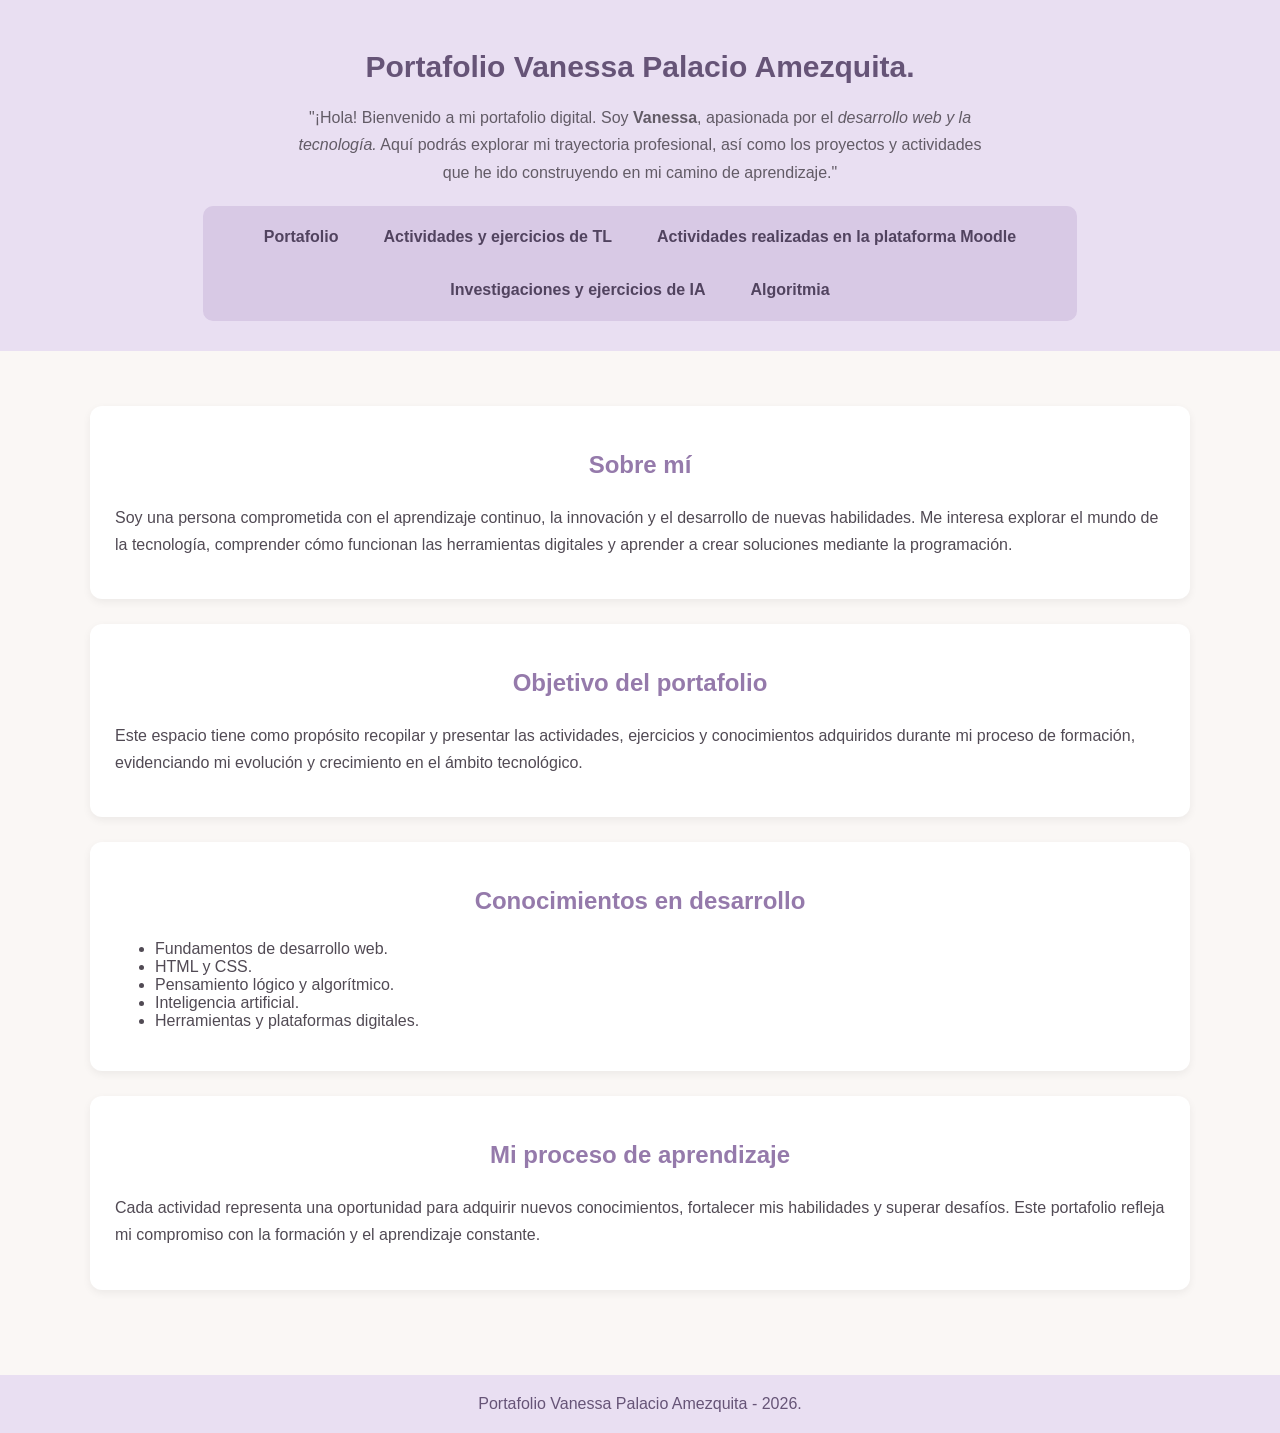
==== commit 1e216206: "feat: actualización img portafolio" ====
--- a/index.html
+++ b/index.html
@@ -19,7 +19,7 @@
             <ul id="menu">
                 <li><a href="./index.html">Portafolio</a></li>
                 <li><a href="./paginas/tl.html">Actividades y ejercicios de TL</a></li>
-                <li><a href="./paginas/moodle.html">Actividades realizadas en la plataforma</a></li>
+                <li><a href="./paginas/moodle.html">Actividades realizadas en la plataforma Moodle</a></li>
                 <li><a href="./paginas/ia.html">Investigaciones y ejercicios de IA</a></li>
                 <li><a href="./paginas/algoritmia.html">Algoritmia</a></li>
             </ul>
